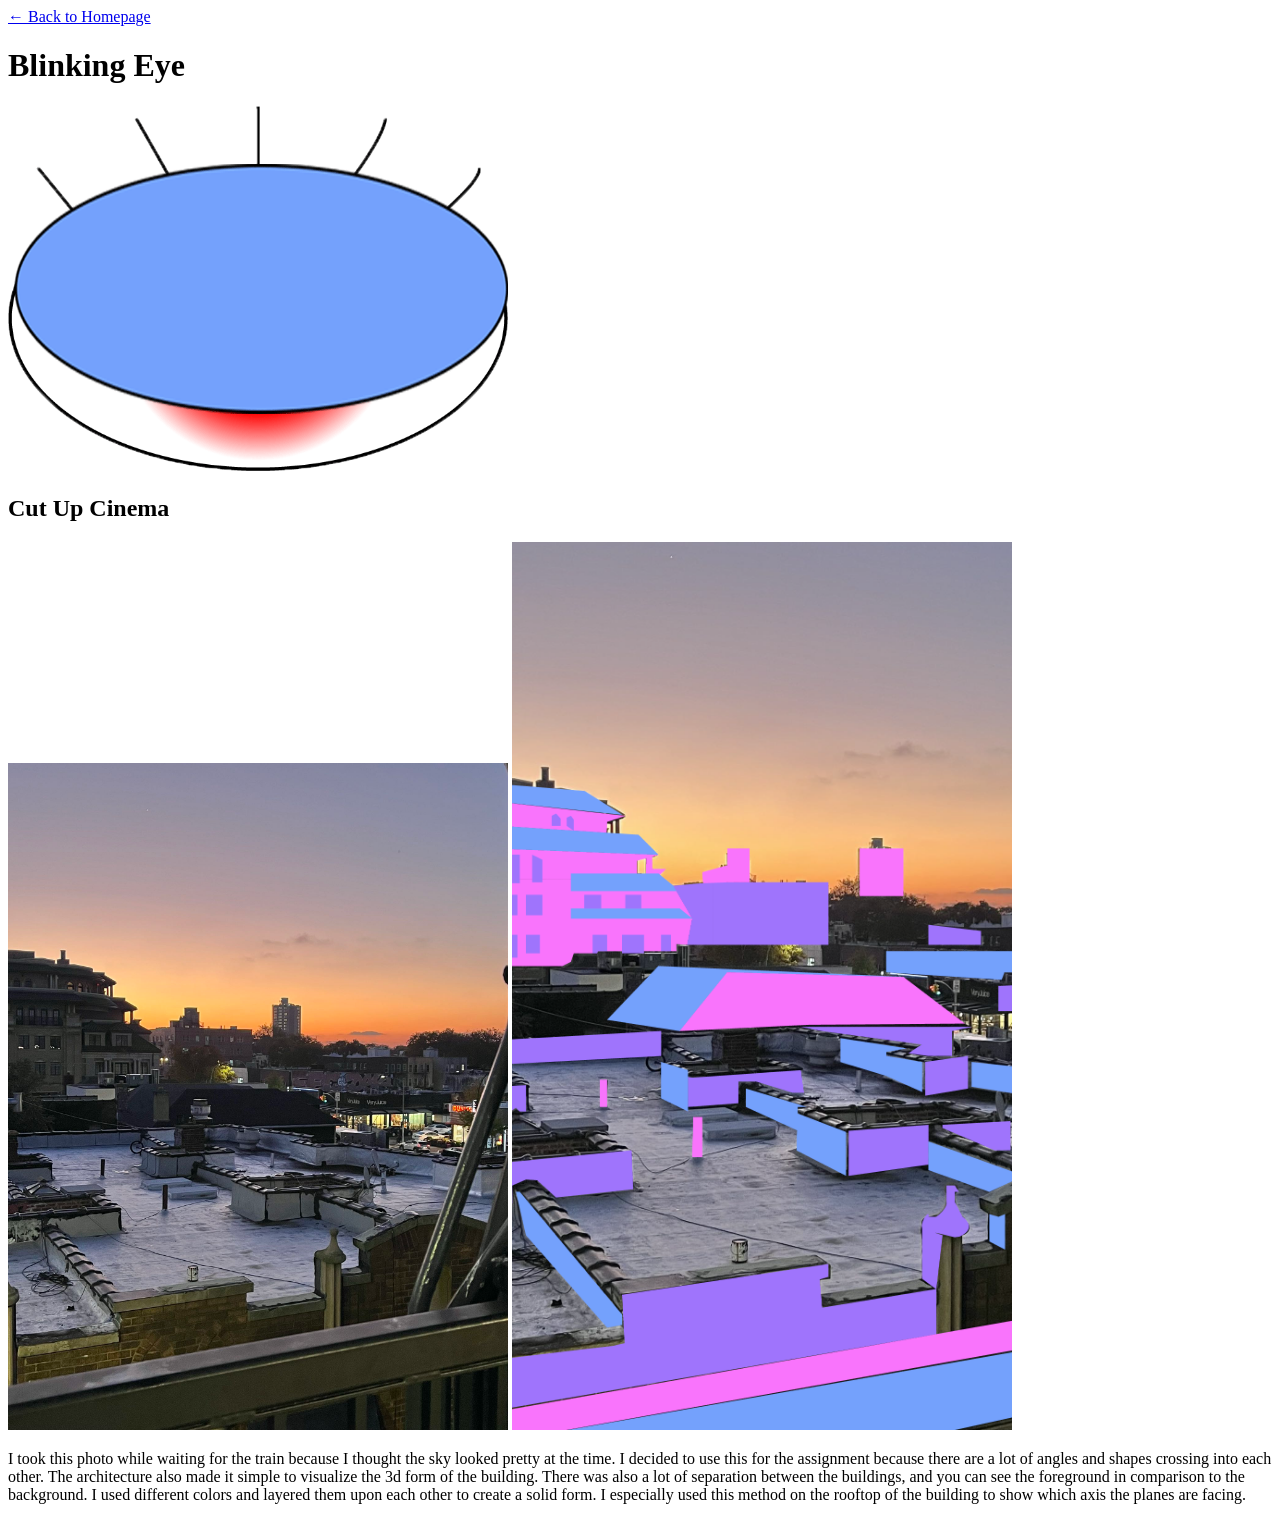
==== animatedgif.html @ aa4cb663 "Create animatedgif.html" ====
<!DOCTYPE html>
<html lang="en">
<head>
    <meta charset="UTF-8">
    <title>Animated Gifs</title>
  
</head>

<body>

<a href="index.html">← Back to Homepage</a>

<h1>Blinking Eye</h1>

<div class="image-row">
    <img src="eye blink.gif" width="500">
</div>

<h2>Cut Up Cinema</h2>

<div class="image-row">
    <img src="rasteren.jpg" alt="Before" width="500">
    <img src="Artboard 1.png" alt="After" width="500">
</div>
<p>
    I took this photo while waiting for the train because I thought the sky looked pretty at the time. I decided to use this for the assignment because there are a lot of angles and shapes crossing into each other. The architecture also made it simple to visualize the 3d form of the building. There was also a lot of separation between the buildings, and you can see the foreground in comparison to the background. I used different colors and layered them upon each other to create a solid form. I especially used this method on the rooftop of the building to show which axis the planes are facing. 
</p>
</body>
</html>
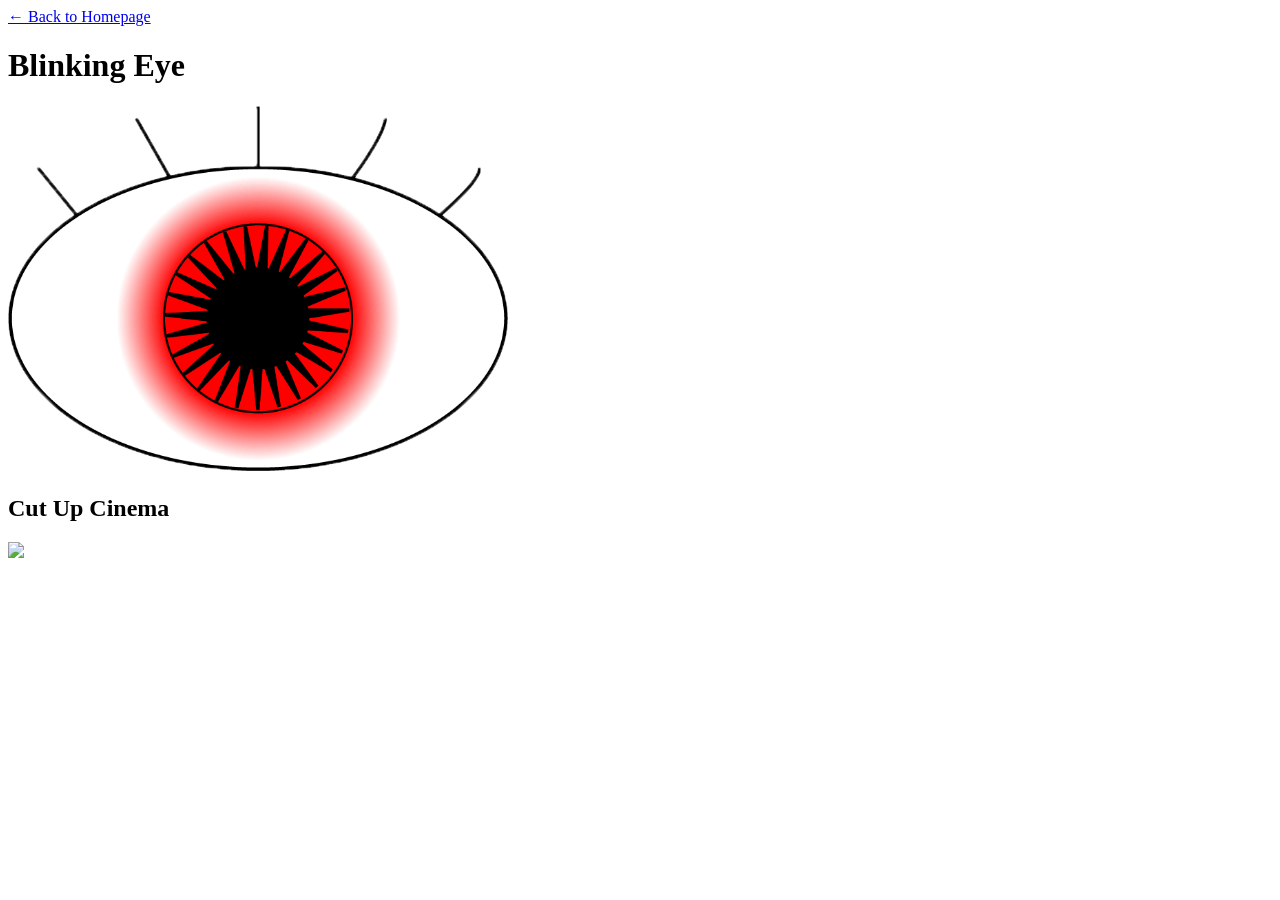
==== commit d5d44ebd: "Update animatedgif.html" ====
--- a/animatedgif.html
+++ b/animatedgif.html
@@ -19,11 +19,8 @@
 <h2>Cut Up Cinema</h2>
 
 <div class="image-row">
-    <img src="rasteren.jpg" alt="Before" width="500">
-    <img src="Artboard 1.png" alt="After" width="500">
+    <img src="hot-dog.gif"  width="500">
 </div>
-<p>
-    I took this photo while waiting for the train because I thought the sky looked pretty at the time. I decided to use this for the assignment because there are a lot of angles and shapes crossing into each other. The architecture also made it simple to visualize the 3d form of the building. There was also a lot of separation between the buildings, and you can see the foreground in comparison to the background. I used different colors and layered them upon each other to create a solid form. I especially used this method on the rooftop of the building to show which axis the planes are facing. 
-</p>
+
 </body>
 </html>
